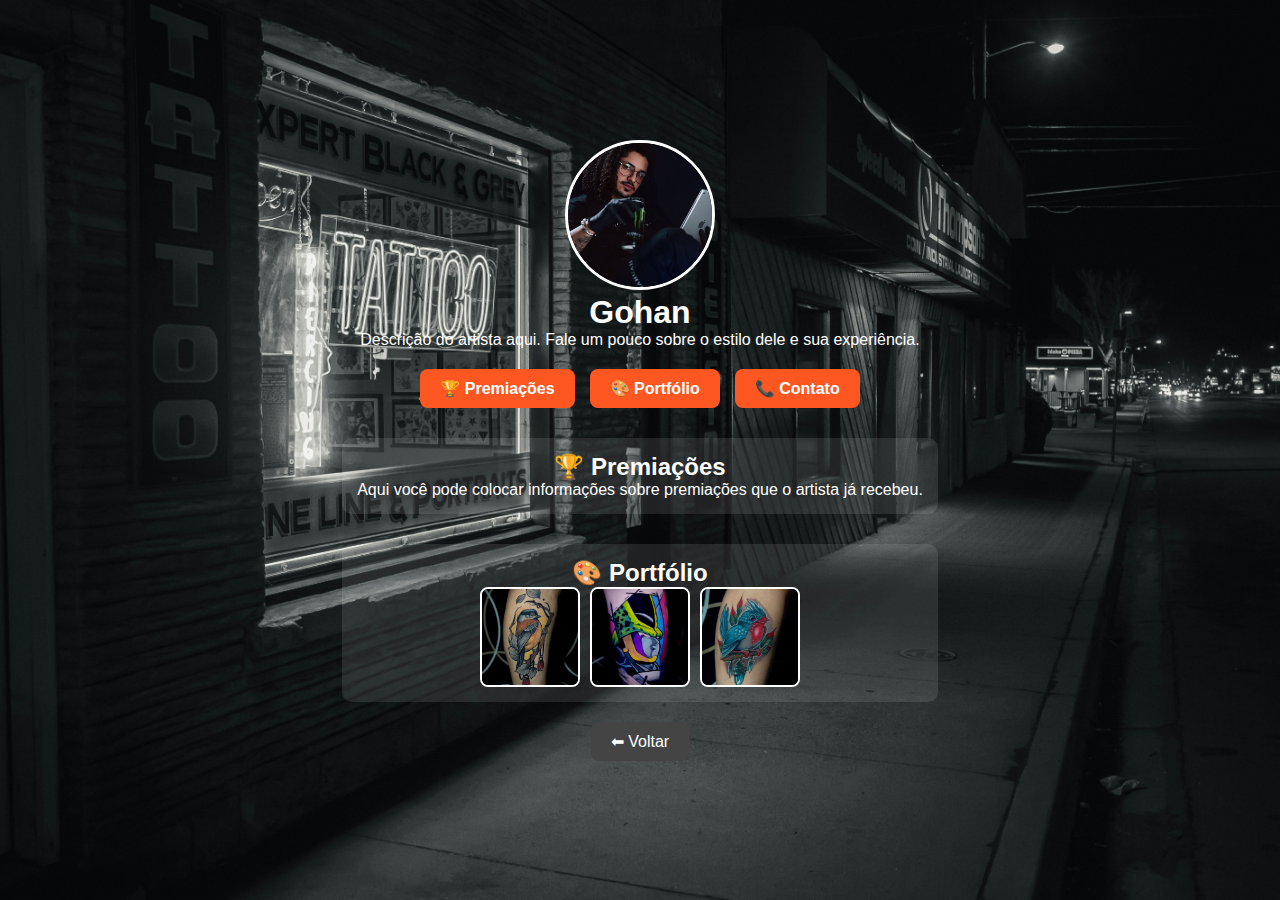
==== artista1.html @ 7f1494b9 "ajustes" ====
<!DOCTYPE html>
<html lang="pt">
<head>
    <meta charset="UTF-8">
    <meta name="viewport" content="width=device-width, initial-scale=1.0">
    <title>Gohan</title>
    <link rel="stylesheet" href="styles.css">
</head>
<body>

    <div class="artista-container">
        <!-- Foto do artista -->
        <div class="foto-artista">
            <img src="img/gohan.jpg" alt="Foto do Artista 1">
        </div>

        <!-- Nome e descrição -->
        <h1>Gohan</h1>
        <p>Descrição do artista aqui. Fale um pouco sobre o estilo dele e sua experiência.</p>

        <!-- Botões de navegação para as seções -->
        <div class="opcoes">
            <a href="#premiacoes" class="opcao">🏆 Premiações</a>
            <a href="#portfolio" class="opcao">🎨 Portfólio</a>
            <a href="https://wa.me/SEUNUMERO" target="_blank" class="opcao">📞 Contato</a>
        </div>

        <!-- Seção de Premiações -->
        <section id="premiacoes">
            <h2>🏆 Premiações</h2>
            <p>Aqui você pode colocar informações sobre premiações que o artista já recebeu.</p>
        </section>

        <!-- Seção de Portfólio -->
        <section id="portfolio">
            <h2>🎨 Portfólio</h2>
            <div class="portfolio ">
                <img src="img/tatuagem1.jpg" alt="Tatuagem 1">
                <img src="img/tatuagem2.jpg" alt="Tatuagem 2">
                <img src="img/tatuagem3.jpg" alt="Tatuagem 3">
            </div>
        </section>

        <!-- Botão para voltar -->
        <a href="index.html" class="btn-voltar">⬅ Voltar</a>
    </div>

    <script src="script.js"></script>
</body>
</html>
---- styles.css ----
* {
    margin: 0;
    padding: 0;
    box-sizing: border-box;
    font-family: Arial, Helvetica, sans-serif;
}

body {
    width: 100%;
    min-height: 100vh;
    background-image: url("img/primeirapagina.jpg");
    background-position: center;
    background-repeat: no-repeat;
    background-size: cover;
    display: flex;
    flex-direction: column;
    align-items: center;
    justify-content: center;
    text-align: center;
    padding: 20px;
}

/* Texto de Boas-Vindas */
.container {
    width: 90%;
    max-width: 600px;
    background-color: transparent;
    padding: 35px;
    border: 2px solid #fff;
    backdrop-filter: blur(0px);
    overflow: hidden;
    transition: backdrop-filter 1s;
}

.text {
    color: #ffffff;
    font-size: 18px;
    opacity: 0;
    transform: translateY(50px);
    transition: opacity 1s ease-in-out, transform 1s ease-in-out;
}

/* Aparecendo ao carregar */
.container.show .text {
    opacity: 1;
    transform: translateY(0);
}

/* Se quiser manter o efeito antigo de hover */
.container:hover {
    backdrop-filter: blur(10px);
}

/* Seção dos artistas */
.artistas {
    margin-top: 50px;
    text-align: center;
    color: #fff;
}

.artistas h2 {
    font-size: 24px;
    margin-bottom: 20px;
}

/* Animação e responsividade */
.artistas-container {
    display: flex;
    flex-direction: column;
    align-items: center;
    gap: 20px;
    opacity: 0;
    transform: translateY(50px);
    transition: opacity 1s ease-in-out, transform 1s ease-in-out;
}

/* Artistas clicáveis */
.artista {
    text-align: center;
    text-decoration: none;
    color: white;
    opacity: 0;
    transform: scale(0.8);
    transition: opacity 1s ease-in-out, transform 1s ease-in-out;
}

.artista img {
    width: 100px;
    height: 100px;
    border-radius: 50%;
    object-fit: cover;
    border: 3px solid #fff;
    transition: transform 0.3s ease-in-out;
}

.artista p {
    margin-top: 10px;
    font-size: 18px;
}

/* Animação ao aparecer */
.artista:nth-child(1) { transition-delay: 0.3s; }
.artista:nth-child(2) { transition-delay: 0.6s; }
.artista:nth-child(3) { transition-delay: 0.9s; }

/* Efeito hover */
.artista:hover img {
    transform: scale(1.1);
}

/* Layout responsivo */
@media (min-width: 768px) {
    .artistas-container {
        flex-direction: row;
        justify-content: center;
    }

    .artista img {
        width: 120px;
        height: 120px;
    }
}

/* Estilização do Artista */
.artista-container {
    text-align: center;
    padding: 20px;
    color: #fff;
}

/* Foto do artista */
.foto-artista img {
    width: 150px;  
    height: 150px;
    border-radius: 50%;
    object-fit: cover;
    border: 3px solid #fff;
}

/* Botões clicáveis */
.opcoes {
    display: flex;
    justify-content: center;
    gap: 15px;
    margin: 20px 0;
}

.opcao {
    text-decoration: none;
    background-color: #ff5722;
    color: white;
    padding: 10px 20px;
    border-radius: 8px;
    font-weight: bold;
    transition: background 0.3s;
}

.opcao:hover {
    background-color: #e64a19;
}

/* Seções */
section {
    margin-top: 30px;
    padding: 15px;
    background: rgba(255, 255, 255, 0.1);
    border-radius: 10px;
}

/* Estilização do Portfólio */
.portfolio {
    display: flex;
    justify-content: center;
    gap: 10px;
    flex-wrap: wrap; /* Permite que as imagens fiquem lado a lado */
}

.portfolio img {
    width: 100px;
    height: 100px;
    border-radius: 8px;
    object-fit: cover;
    border: 2px solid white;
}

/* Botão de voltar */
.btn-voltar {
    display: inline-block;
    margin-top: 20px;
    padding: 10px 20px;
    background-color: #444;
    color: white;
    text-decoration: none;
    border-radius: 8px;
}

.btn-voltar:hover {
    background-color: #333;
}

/* Animação suave ao rolar a página */
html {
    scroll-behavior: smooth;
}
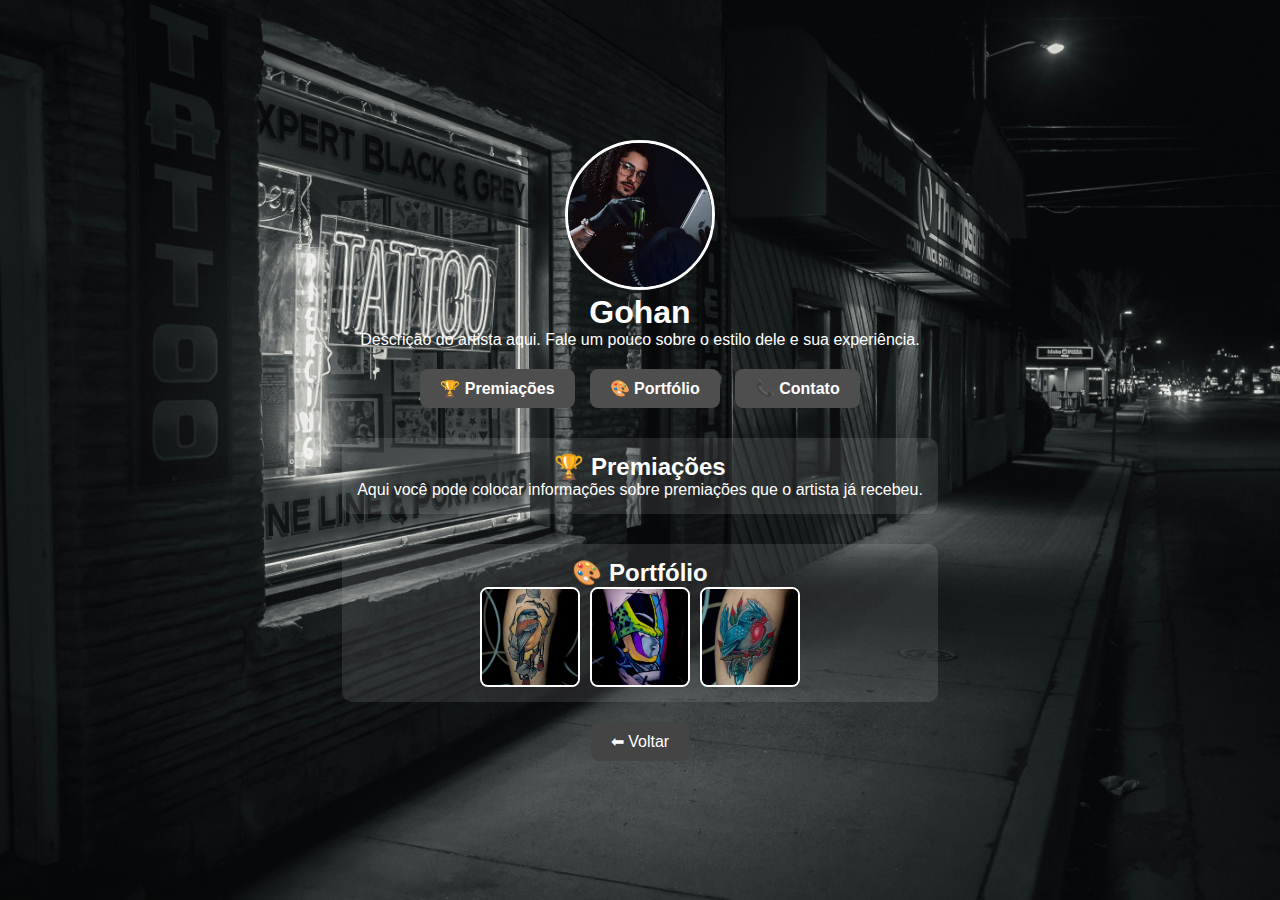
==== commit 9926f737: "AJUSTE IMG" ====
--- a/artista1.html
+++ b/artista1.html
@@ -22,7 +22,7 @@
         <div class="opcoes">
             <a href="#premiacoes" class="opcao">🏆 Premiações</a>
             <a href="#portfolio" class="opcao">🎨 Portfólio</a>
-            <a href="https://wa.me/SEUNUMERO" target="_blank" class="opcao">📞 Contato</a>
+            <a href="https://wa.me/559892255166?text=Ol%C3%A1%2C%20gostaria%20de%20fazer%20um%20or%C3%A7amento!%0A" target="_blank" class="opcao">📞 Contato</a>
         </div>
 
         <!-- Seção de Premiações -->
@@ -35,16 +35,22 @@
         <section id="portfolio">
             <h2>🎨 Portfólio</h2>
             <div class="portfolio ">
-                <img src="img/tatuagem1.jpg" alt="Tatuagem 1">
+                <img src="img/tatuagem1.jpg" alt="Tatuagem 1" class="portifolio img" onclick="openLightbox('img/tatuagem1.jpg')">
                 <img src="img/tatuagem2.jpg" alt="Tatuagem 2">
                 <img src="img/tatuagem3.jpg" alt="Tatuagem 3">
             </div>
         </section>
+        <!--Lightbox-->
+        <div id="lightbox" class="lightbox" onclick="closeLightbox()">
+            <img id="lightbox img" class="lightbox-img">
+        </div>
 
         <!-- Botão para voltar -->
         <a href="index.html" class="btn-voltar">⬅ Voltar</a>
     </div>
 
+
+
     <script src="script.js"></script>
 </body>
 </html>--- a/styles.css
+++ b/styles.css
@@ -26,8 +26,7 @@
     max-width: 600px;
     background-color: transparent;
     padding: 35px;
-    border: 2px solid #fff;
-    backdrop-filter: blur(0px);
+    backdrop-filter: blur(10px);
     overflow: hidden;
     transition: backdrop-filter 1s;
 }
@@ -35,8 +34,8 @@
 .text {
     color: #ffffff;
     font-size: 18px;
-    opacity: 0;
-    transform: translateY(50px);
+    opacity: 1;
+    transform: translateY(0);
     transition: opacity 1s ease-in-out, transform 1s ease-in-out;
 }
 
@@ -147,7 +146,7 @@
 
 .opcao {
     text-decoration: none;
-    background-color: #ff5722;
+    background-color: #4e4e4e;
     color: white;
     padding: 10px 20px;
     border-radius: 8px;
@@ -201,4 +200,34 @@
 /* Animação suave ao rolar a página */
 html {
     scroll-behavior: smooth;
+}
+
+.lightbox{
+    display: none;
+    position: fixed;
+    top: 0;
+    left: 0;
+    width: 100%;
+    height: 100%;
+    background: rgba (0,0,0,0.8);
+    justify-content: center;
+    align-items: center;
+    z-index: 1000;
+}
+
+.lightbox img{
+    max-width: 60vw;
+    max-width: 80vh;
+    border-radius: 10px;
+    transition: transform 0.3s ease-in-out;
+}
+.lightbox.active {
+display: flex;
+}
+
+@media (max-width: 768px){
+    .lightbox img{
+        max-width: 80vw;
+        max-block-size: 60vw                    ;
+    }
 }